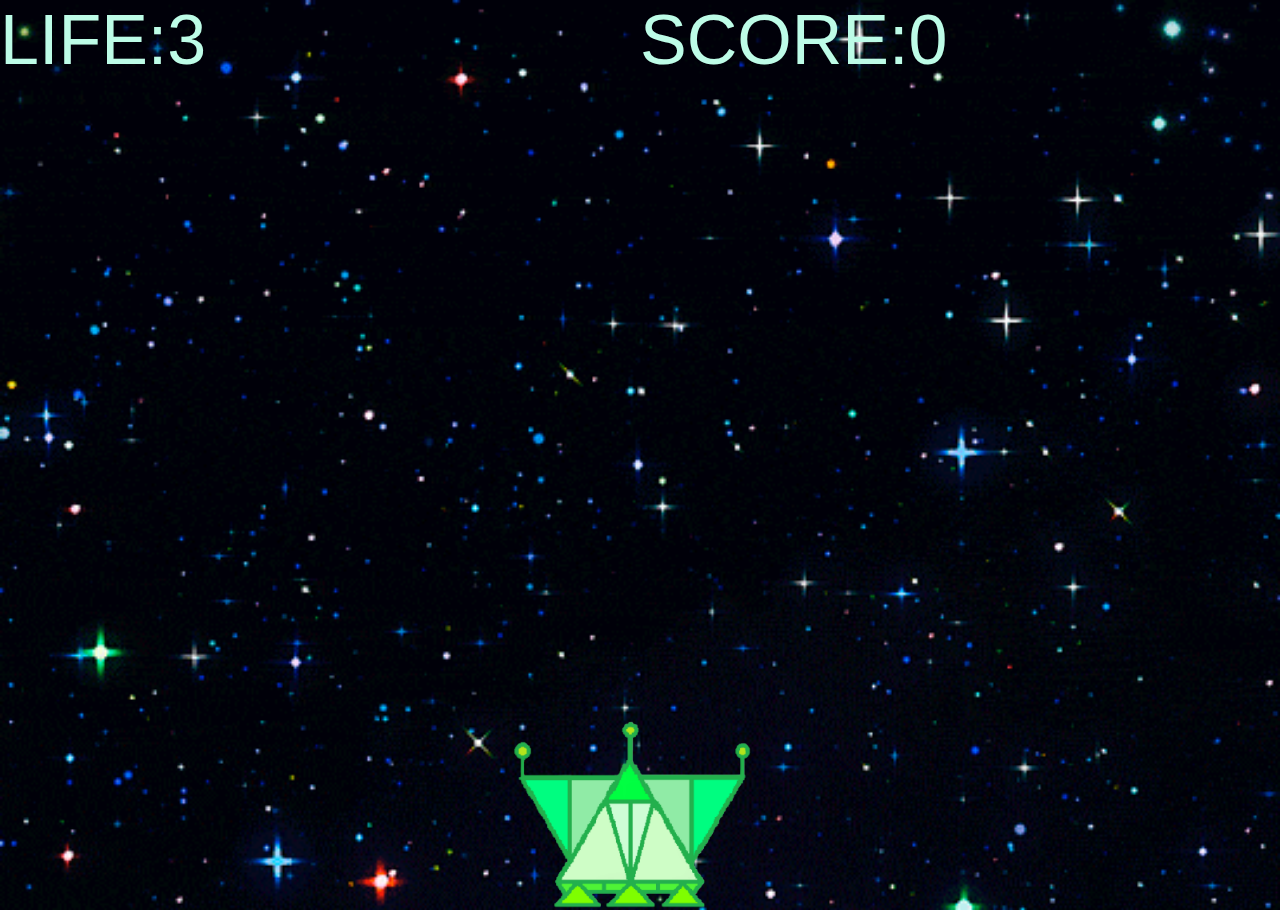
==== game space shooter.html @ da5a60ce "initial version" ====
<!DOCTYPE html>
<html>
    <head>
        <title>game space shooter</title>
        <style>
            body
            {
                font-family: 'Trebuchet MS', 'Lucida Sans Unicode', 'Lucida Grande', 'Lucida Sans', Arial, sans-serif;
                background-image: url("background-space.gif");
                background-size: cover;
                background-repeat: no-repeat;
            }

            html, body
            {
                height: 97%;
            }

            .container
            {
                display: flex;
                width: 100px;
                height: 100%;
            }

            .header
            {
                display: flex;
                flex-direction: row;
                
                position: absolute;
                top: 0;
                left: 0;
                width: 100%;
            }

            .life
            {
                display: flex;
                font-size: 70px;
                color: rgb(189, 252, 231);
                text-transform: uppercase;
                padding-top: 0;
                width: 50%;
            }

            .score
            {
                display: flex;
                font-size: 70px;
                color: rgb(189, 252, 231);
                text-transform: uppercase;
                padding-top: 0;
                width: 50%;
                text-align: right;
            }

            .player
            {
                display: flex;
                position: absolute;
                top: 80%;
                left: 40%;
                background-image: url("player.png");
                width: 240px;
                height: 190px;
                background-size: contain;
                background-repeat: no-repeat;
                background-position: center center;

            }

            .bullet
            {
                display: flex;
                position: absolute;
                background-image: url("bullet.png");
                width: 130px;
                height: 100px;
                background-size: contain;
                background-repeat: no-repeat;
                background-position: center center;
 
            }

            .boom
            {
                display: flex;
                position: absolute;
                background-image: url("boom.png");
                background-size: contain;
                background-repeat: no-repeat;
                background-position: center center;
            }

            .enemy
            {
                display: flex;
                position: absolute;
                background-image: url("enemy.png");
                width: 37px;
                height: 200px;
                background-size: cover;
                background-repeat: no-repeat;
                background-position: center center;
            }
        </style>
    </head>
    <body>
        <div class="container" id="container">
            <div class="header">
                <div class="life" id="life">life:3</div>
                <div class="score" id="score">score:0</div>
            </div>
            <div class="player" id="player"></div>

        </div>
        <script>
            var container = document.getElementById("container");
            var player = document.getElementById("player");
            var life = document.getElementById("life");
            var score = document.getElementById("score");
            var playerLife = 3;
            var playerScore = 0;
            var playerLeft = player.offsetLeft;
            var playerTop = player.offsetTop;

            document.addEventListener("keydown", function(event){
                if(event.keyCode == 39)
                {
                    playerLeft+=27;
                }
                else if(event.keyCode == 37)
                {
                    playerLeft-=27;
                }

                player.style.top = playerTop + "px";
                player.style.left = playerLeft + "px";
            });

            document.addEventListener("keydown", function(event){
                if(event.keyCode == 32)
                {
                    var bullet = document.createElement("div");
                    container.append(bullet);
                    bullet.className = "bullet";
                    var width = player.offsetWidth / 2;
                    bullet.style.left = playerLeft + width - 70 + "px";
                    bullet.style.top = playerTop + "px";
                }
            });

            var moveBulletInterval = setInterval(function(){
                var bullets = document.getElementsByClassName("bullet");
                for(var h = 0;h < bullets.length;h++)
                {
                    var bullet = bullets[h];
                    var bulletTop = bullet.offsetTop;
                    bulletTop-=7;
                    bullet.style.top = bulletTop + "px";
                    if(bulletTop <= 0)
                    {
                        bullet.remove();
                    }
                }
            },4);

            var createEnemyInterval = setInterval(function(){
                var enemy = document.createElement("div");
                container.append(enemy);
                enemy.className = "enemy";
                var width = document.body.offsetWidth - 100;
                var left = Math.floor(Math.random()*width);
                enemy.style.left = left + "px";
                enemy.style.top = 0;
                
            }, 700);

            var moveEnemyInterval = setInterval(function(){
                var enemies = document.getElementsByClassName("enemy");
                var bullets = document.getElementsByClassName("bullet");
                for(var i = 0;i < enemies.length;i++)
                {
                    var enemy = enemies[i];
                    var enemyTop = enemy.offsetTop;
                    enemyTop+=7;
                    enemy.style.top = enemyTop + "px";
                    var height = document.body.offsetHeight - 200;
                    if(enemyTop >= height)
                    {
                        enemy.remove();
                    }

                    if(touching(player, enemy))
                    {
                        player.classList.add("boom");
                        playerLife--;
                        life.innerHTML = "life:" + playerLife;
                        enemy.remove();
                        setTimeout(function(){
                            player.classList.remove("boom");
                        },400);
                    }

                    if(playerLife == 0)
                    {
                        gameOver();
                    }

                    for(var j = 0;j < bullets.length;j++)
                    {
                        var bullet = bullets[j];
                        if(touching(enemy, bullet))
                        {
                            bullet.remove();
                            enemy.remove();
                            playerScore++;
                            score.innerHTML = "score:" + playerScore;
                        }
                    }
                }
            },27);

            function touching(element1, element2)
            {
                var rect1 = element1.getBoundingClientRect();
                var rect2 = element2.getBoundingClientRect();

                var overlap = !(rect1.right < rect2.left || rect2.right < rect1.left ||rect1.bottom < rect2.top ||rect2.bottom < rect1.top);
                return overlap;
            }

            function gameOver()
            {
                clearInterval(moveBulletInterval);
                clearInterval(createEnemyInterval);
                clearInterval(moveEnemyInterval);
            }
        </script>
    </body>
</html>
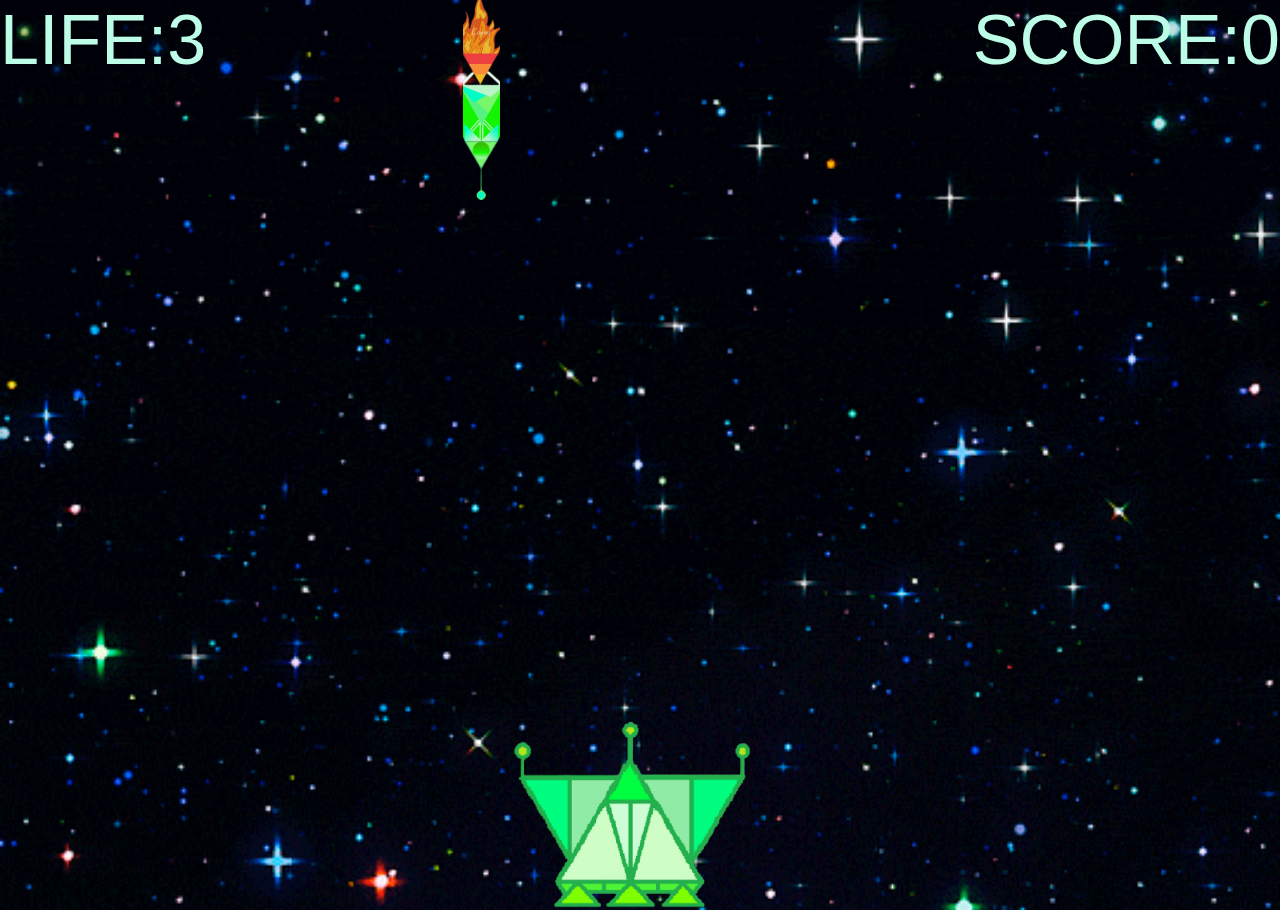
==== commit 4dfc1732: "add script.js and style.css" ====
--- a/game space shooter.html
+++ b/game space shooter.html
@@ -2,109 +2,7 @@
 <html>
     <head>
         <title>game space shooter</title>
-        <style>
-            body
-            {
-                font-family: 'Trebuchet MS', 'Lucida Sans Unicode', 'Lucida Grande', 'Lucida Sans', Arial, sans-serif;
-                background-image: url("background-space.gif");
-                background-size: cover;
-                background-repeat: no-repeat;
-            }
-
-            html, body
-            {
-                height: 97%;
-            }
-
-            .container
-            {
-                display: flex;
-                width: 100px;
-                height: 100%;
-            }
-
-            .header
-            {
-                display: flex;
-                flex-direction: row;
-                
-                position: absolute;
-                top: 0;
-                left: 0;
-                width: 100%;
-            }
-
-            .life
-            {
-                display: flex;
-                font-size: 70px;
-                color: rgb(189, 252, 231);
-                text-transform: uppercase;
-                padding-top: 0;
-                width: 50%;
-            }
-
-            .score
-            {
-                display: flex;
-                font-size: 70px;
-                color: rgb(189, 252, 231);
-                text-transform: uppercase;
-                padding-top: 0;
-                width: 50%;
-                text-align: right;
-            }
-
-            .player
-            {
-                display: flex;
-                position: absolute;
-                top: 80%;
-                left: 40%;
-                background-image: url("player.png");
-                width: 240px;
-                height: 190px;
-                background-size: contain;
-                background-repeat: no-repeat;
-                background-position: center center;
-
-            }
-
-            .bullet
-            {
-                display: flex;
-                position: absolute;
-                background-image: url("bullet.png");
-                width: 130px;
-                height: 100px;
-                background-size: contain;
-                background-repeat: no-repeat;
-                background-position: center center;
- 
-            }
-
-            .boom
-            {
-                display: flex;
-                position: absolute;
-                background-image: url("boom.png");
-                background-size: contain;
-                background-repeat: no-repeat;
-                background-position: center center;
-            }
-
-            .enemy
-            {
-                display: flex;
-                position: absolute;
-                background-image: url("enemy.png");
-                width: 37px;
-                height: 200px;
-                background-size: cover;
-                background-repeat: no-repeat;
-                background-position: center center;
-            }
-        </style>
+        <link rel="stylesheet" href="style.css">
     </head>
     <body>
         <div class="container" id="container">
@@ -115,128 +13,6 @@
             <div class="player" id="player"></div>
 
         </div>
-        <script>
-            var container = document.getElementById("container");
-            var player = document.getElementById("player");
-            var life = document.getElementById("life");
-            var score = document.getElementById("score");
-            var playerLife = 3;
-            var playerScore = 0;
-            var playerLeft = player.offsetLeft;
-            var playerTop = player.offsetTop;
-
-            document.addEventListener("keydown", function(event){
-                if(event.keyCode == 39)
-                {
-                    playerLeft+=27;
-                }
-                else if(event.keyCode == 37)
-                {
-                    playerLeft-=27;
-                }
-
-                player.style.top = playerTop + "px";
-                player.style.left = playerLeft + "px";
-            });
-
-            document.addEventListener("keydown", function(event){
-                if(event.keyCode == 32)
-                {
-                    var bullet = document.createElement("div");
-                    container.append(bullet);
-                    bullet.className = "bullet";
-                    var width = player.offsetWidth / 2;
-                    bullet.style.left = playerLeft + width - 70 + "px";
-                    bullet.style.top = playerTop + "px";
-                }
-            });
-
-            var moveBulletInterval = setInterval(function(){
-                var bullets = document.getElementsByClassName("bullet");
-                for(var h = 0;h < bullets.length;h++)
-                {
-                    var bullet = bullets[h];
-                    var bulletTop = bullet.offsetTop;
-                    bulletTop-=7;
-                    bullet.style.top = bulletTop + "px";
-                    if(bulletTop <= 0)
-                    {
-                        bullet.remove();
-                    }
-                }
-            },4);
-
-            var createEnemyInterval = setInterval(function(){
-                var enemy = document.createElement("div");
-                container.append(enemy);
-                enemy.className = "enemy";
-                var width = document.body.offsetWidth - 100;
-                var left = Math.floor(Math.random()*width);
-                enemy.style.left = left + "px";
-                enemy.style.top = 0;
-                
-            }, 700);
-
-            var moveEnemyInterval = setInterval(function(){
-                var enemies = document.getElementsByClassName("enemy");
-                var bullets = document.getElementsByClassName("bullet");
-                for(var i = 0;i < enemies.length;i++)
-                {
-                    var enemy = enemies[i];
-                    var enemyTop = enemy.offsetTop;
-                    enemyTop+=7;
-                    enemy.style.top = enemyTop + "px";
-                    var height = document.body.offsetHeight - 200;
-                    if(enemyTop >= height)
-                    {
-                        enemy.remove();
-                    }
-
-                    if(touching(player, enemy))
-                    {
-                        player.classList.add("boom");
-                        playerLife--;
-                        life.innerHTML = "life:" + playerLife;
-                        enemy.remove();
-                        setTimeout(function(){
-                            player.classList.remove("boom");
-                        },400);
-                    }
-
-                    if(playerLife == 0)
-                    {
-                        gameOver();
-                    }
-
-                    for(var j = 0;j < bullets.length;j++)
-                    {
-                        var bullet = bullets[j];
-                        if(touching(enemy, bullet))
-                        {
-                            bullet.remove();
-                            enemy.remove();
-                            playerScore++;
-                            score.innerHTML = "score:" + playerScore;
-                        }
-                    }
-                }
-            },27);
-
-            function touching(element1, element2)
-            {
-                var rect1 = element1.getBoundingClientRect();
-                var rect2 = element2.getBoundingClientRect();
-
-                var overlap = !(rect1.right < rect2.left || rect2.right < rect1.left ||rect1.bottom < rect2.top ||rect2.bottom < rect1.top);
-                return overlap;
-            }
-
-            function gameOver()
-            {
-                clearInterval(moveBulletInterval);
-                clearInterval(createEnemyInterval);
-                clearInterval(moveEnemyInterval);
-            }
-        </script>
+        <script src="script.js"></script>
     </body>
 </html>--- a/style.css
+++ b/style.css
@@ -0,0 +1,100 @@
+body
+            {
+                font-family: 'Trebuchet MS', 'Lucida Sans Unicode', 'Lucida Grande', 'Lucida Sans', Arial, sans-serif;
+                background-image: url("background-space.gif");
+                background-size: cover;
+                background-repeat: no-repeat;
+            }
+
+            html, body
+            {
+                height: 97%;
+            }
+
+            .container
+            {
+                display: flex;
+                width: 100px;
+                height: 100%;
+            }
+
+            .header
+            {
+                display: flex;
+                flex-direction: row;
+                position: absolute;
+                top: 0;
+                left: 0;
+                width: 100%;
+            }
+
+            .life
+            {
+                display: flex;
+                font-size: 70px;
+                color: rgb(189, 252, 231);
+                text-transform: uppercase;
+                padding-top: 0;
+                width: 50%;
+            }
+
+            .score
+            {
+                display: flex;
+                font-size: 70px;
+                color: rgb(189, 252, 231);
+                text-transform: uppercase;
+                padding-top: 0;
+                width: 50%;
+                justify-content: flex-end;
+            }
+
+            .player
+            {
+                display: flex;
+                position: absolute;
+                top: 80%;
+                left: 40%;
+                background-image: url("player.png");
+                width: 240px;
+                height: 190px;
+                background-size: contain;
+                background-repeat: no-repeat;
+                background-position: center center;
+
+            }
+
+            .bullet
+            {
+                display: flex;
+                position: absolute;
+                background-image: url("bullet.png");
+                width: 130px;
+                height: 100px;
+                background-size: contain;
+                background-repeat: no-repeat;
+                background-position: center center;
+ 
+            }
+
+            .boom
+            {
+                display: flex;
+                position: absolute;
+                background-image: url("boom.png");
+                background-size: contain;
+                background-repeat: no-repeat;
+                background-position: center center;
+            }
+
+            .enemy
+            {
+                display: flex;
+                position: absolute;
+                background-image: url("enemy.png");
+                width: 37px;
+                height: 200px;
+                background-size: cover;
+                background-repeat: no-repeat;
+                background-position: center center;
+            }